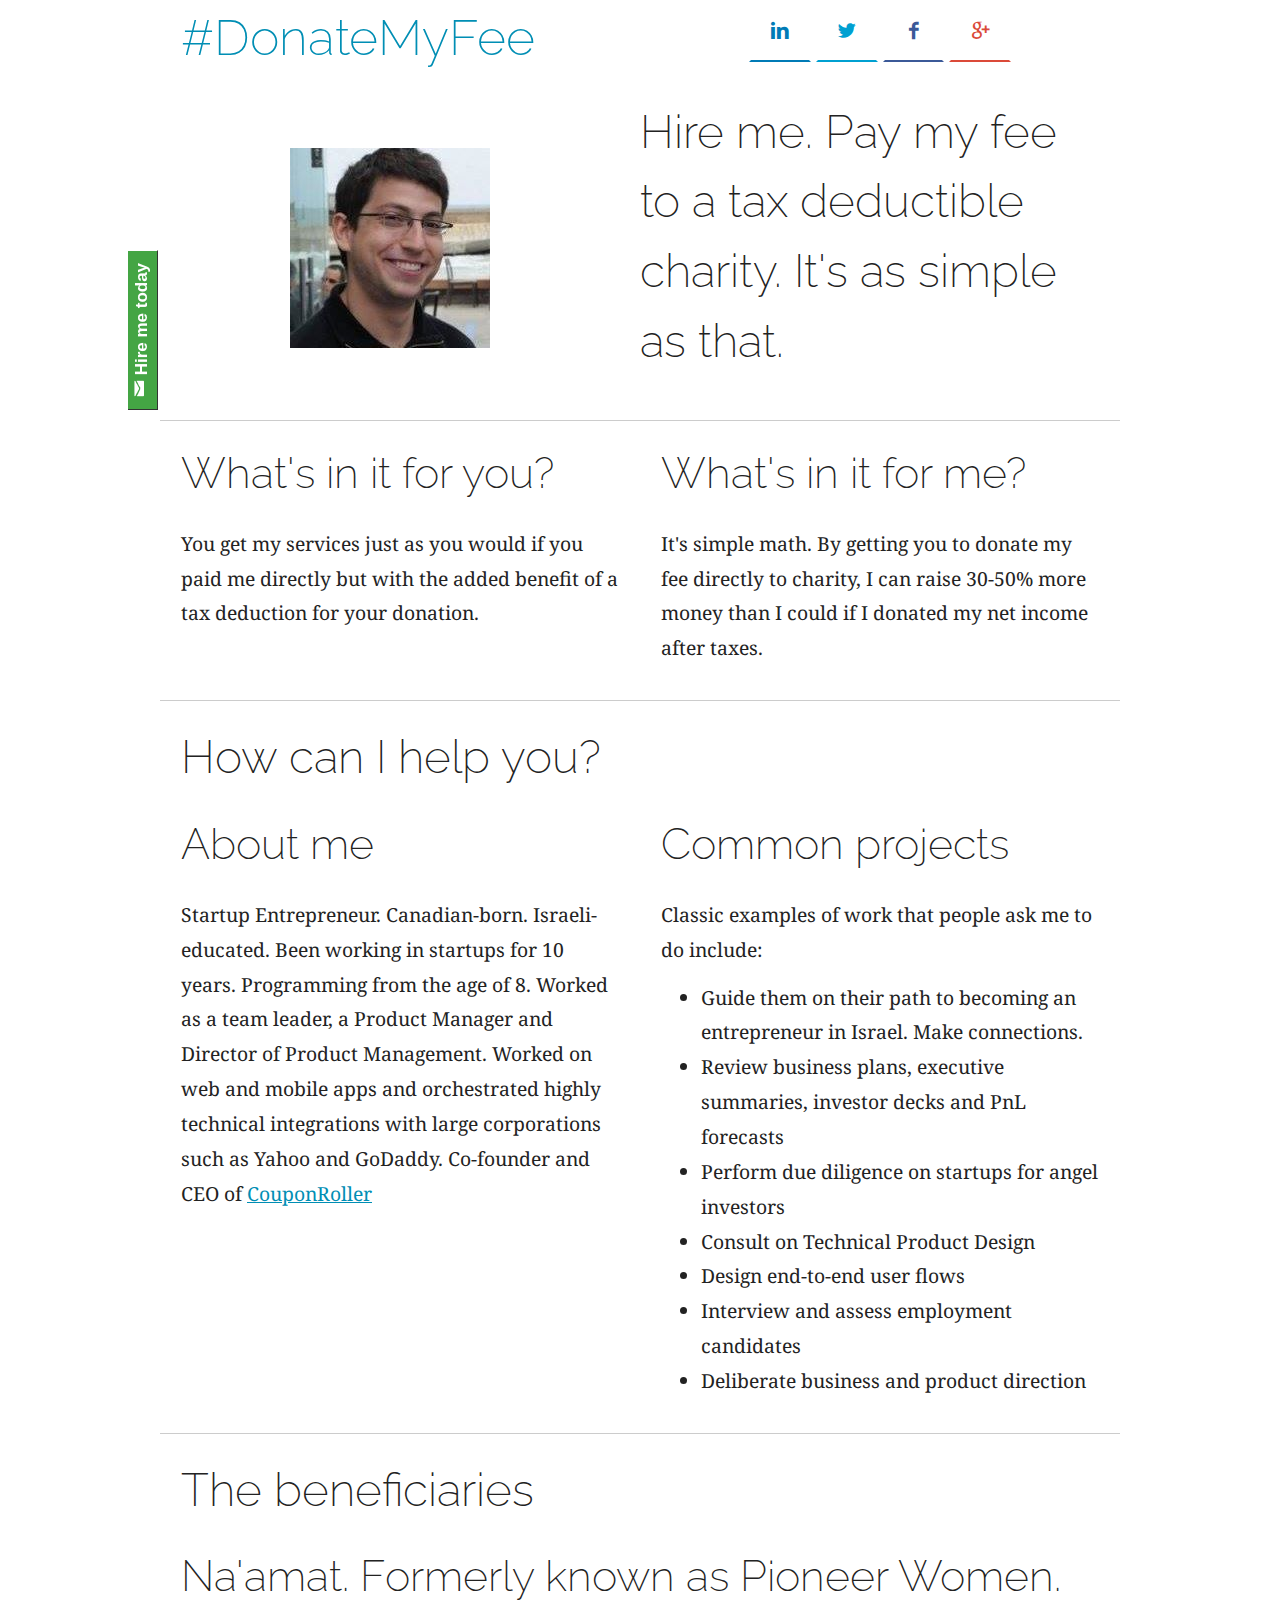
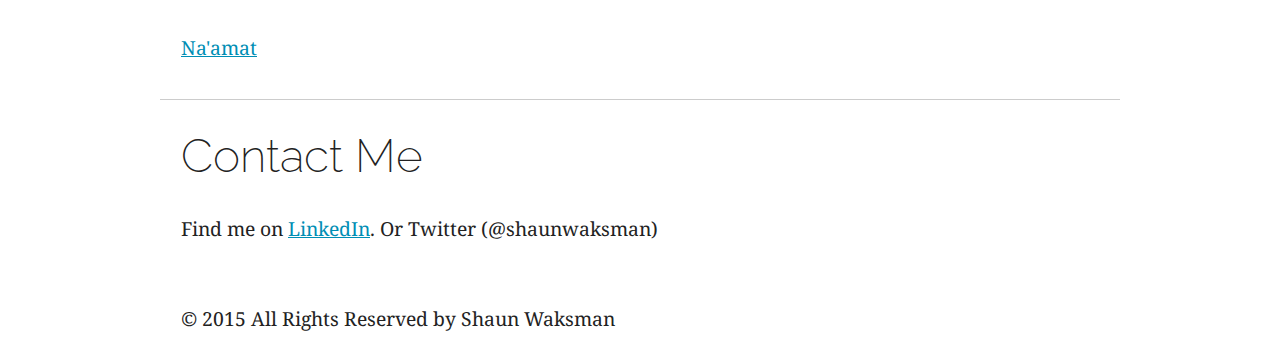
==== shaun.waksman/index.html @ 7dd538f7 "Merge pull request #1 from shaunwaksman/gh-pages" ====
<!DOCTYPE html>
<html lang="en">
<head>
    <meta content="Shaun Waksman" name="author">
    <meta content=
    "Shaun Waksman can help you and your business while you raise money for worthy causes." name=
    "description">
    <meta content=
    "Shaun Waksman, DonateMyFee, #DonateMyFee, Donate, pro bono, consulting, charitable consulting"
    name="keywords">
    <meta content="initial-scale=1" name="viewport">
    <link href=
    "http://fonts.googleapis.com/css?family=Raleway:200,800|Droid+Serif:400,700"
    rel="stylesheet" type="text/css">
    <link href="/css/opt.css?v=20141230162804" rel="stylesheet" type="text/css">
    <title>#DonateMyFee</title>
</head>
<body>
    <div id="feedback">
        <a href="http://goo.gl/forms/pnYUWGOc4P"><i class='icon-mail'></i> Hire
        me today</a>
    </div>
    <div class="vanilla">
        <section>
	<h1><a href="/?referred_by_Shaun.Waksman">#DonateMyFee</a></h1>
            <div class="social">
	    	<a href="https://www.linkedin.com/shareArticle?mini=true&url=http%3A//donatemyfee.org/FIRSTNAME.LASTNAME/&title=DonateMyFee%20Pro-bono%20consulting%20services&summary=Hitech%20consulting%20services%20in%20return%20for%20donations%20to%20charity&source=DonateMyFee.org" alt="Share on LinkedIn" title="Share on LinkedIn"><i class='icon-linkedin'></i></a>
		<a href="https://twitter.com/intent/tweet?url=http%3A//donatemyfee.org/shaun.waksman/&text=Take%20a%20look%20at%20%23DonateMyFee%20Pro-bono%20consulting%20services" alt="Share on Twitter" title="Share on Twitter"><i class='icon-twitter'></i></a>
		<a href="https://www.facebook.com/sharer/sharer.php?u=http%3A//donatemyfee.org/shaun.waksman/" alt="Share on Facebook" title="Share on Facebook"><i class='icon-facebook'></i></a>
		<a href="https://plus.google.com/share?url=http%3A//donatemyfee.org/shaun.waksman/&hl=en" alt="Share on Google+" title="Share on Google+"><i class='icon-googleplus'></i></a>
            </div>
        </section>
        <section>
		<article style="margin:auto;text-align:center;"><img src="images/profile.jpg" alt="Profile picture of Shaun Waksman" ></article><article>
            <h2>Hire me. Pay my fee to a tax deductible charity. It's as simple
            as that.</h2></article>
        </section>
        <hr>
        <section>
            <article>
                <h3>What's in it for you?</h3>
                <p>You get my services just as you would if you paid me
                directly but with the added benefit of a tax deduction for your
                donation.</p>
            </article>
            <article>
                <h3>What's in it for me?</h3>
                <p>It's simple math. By getting you to donate my fee directly
                to charity, I can raise 30-50% more money than I could if I
                donated my net income after taxes.</p>
            </article>
        </section>
        <hr>
        <section>
            <h2>How can I help you?</h2>
        </section>
        <section>
            <article>
                <h3>About me</h3>
		<p>Startup Entrepreneur. Canadian-born. Israeli-educated. Been working in startups for 10 years. Programming from the age of 8. Worked as a team leader, a Product Manager and Director of Product Management. Worked on web and mobile apps and orchestrated highly technical integrations with large corporations such as Yahoo and GoDaddy. Co-founder and CEO of <a href="http://www.couponroller.com">CouponRoller</a></p>
            </article>
            <article>
                <h3>Common projects</h3>
                <p>Classic examples of work that people ask me to do
                include:</p>
                <ul>
                    <li>Guide them on their path to becoming an entrepreneur in Israel. Make connections.</li>
                    <li>Review business plans, executive summaries, investor decks and PnL forecasts</li>
					<li>Perform due diligence on startups for angel investors</li>
					<li>Consult on Technical Product Design</li>
                    <li>Design end-to-end user flows</li>
                    <li>Interview and assess employment candidates</li>
                    <li>Deliberate business and product direction</li>
                </ul>
            </article>
        </section>
        <hr>
        <section>
            <h2>The beneficiaries</h2>
    </section>
        <section>
            <article>
		    <h3>Na'amat. Formerly known as Pioneer Women.</h3>
		    <p><a href="http://www.naamat.org.il/aboutE.php?cat=183">Na'amat</a></p>
            </article>
        </section>
        <hr>
        <section>
            <h2>Contact Me</h2>
        </section>
        <section>
            <article>
		    <p>Find me on <a href="https://www.linkedin.com/profile/view?id=9681283">LinkedIn</a>. Or Twitter (@shaunwaksman)</p>
            </article>
        </section>
        <section id="contact"></section>
        <footer>
            <section>&copy; 2015 All Rights Reserved by Shaun Waksman</section>
        </footer>
    </div><script>
(function(i,s,o,g,r,a,m){i['GoogleAnalyticsObject']=r;i[r]=i[r]||function(){(i[r].q=i[r].q||[]).push(arguments)},i[r].l=1*new Date();a=s.createElement(o), m=s.getElementsByTagName(o)[0];a.async=1;a.src=g;m.parentNode.insertBefore(a,m)})(window,document,'script','//www.google-analytics.com/analytics.js','ga'); ga('create', 'UA-299540-9', 'auto'); ga('send', 'pageview'); var toggle=1; var link="https://docs.google.com/forms/d/1lf7OhpxF0O_LctyxlI3VY95cWx6AnZPH-Wla56XWFoM/viewform?embedded=true"; var iframe=document.createElement('iframe'); iframe.frameBorder=0; iframe.marginheight=0; iframe.marginwidth=0;iframe.id="googleform"; iframe.setAttribute("src", link); function loadMyForm(){if(toggle){document.getElementById("contact").appendChild(iframe); document.getElementById("contact").style.height="1000px"; toggle=0;}else{document.location.hash="#contact";}}; 
    </script>
</body>
</html>
---- css/opt.css ----
html,button,input,select,textarea{color:#222}body{font-size:1em;line-height:1.4;min-width:280px}::-moz-selection{background:#b3d4fc;text-shadow:none}::selection{background:#b3d4fc;text-shadow:none}hr{display:block;height:1px;border:0;border-top:1px solid #ccc;margin:1em 0;padding:0}img{vertical-align:middle}fieldset{border:0;margin:0;padding:0}textarea{resize:vertical}.chromeframe{margin:.2em 0;background:#ccc;color:#000;padding:.2em 0}@font-face{font-family:'entypo';src:url(/css/fonts/entypo2.eot);src:url(/css/fonts/entypo2.eot?#iefix) format("embedded-opentype"),url(/css/fonts/entypo2.ttf) format("truetype"),url(/css/fonts/entypo2.woff) format("woff"),url(/css/fonts/entypo2.svg#entypo) format("svg");font-weight:400;font-style:normal}[class^="icon-"],[class*=" icon-"]{font-family:'entypo';speak:none;font-style:normal;font-weight:400;font-variant:normal;text-transform:none;line-height:1;-webkit-font-smoothing:antialiased;-moz-osx-font-smoothing:grayscale}.icon-mail:before{content:"\e62e"}.icon-twitter:before{content:"\e6f7"}.icon-facebook:before{content:"\e6f9"}.icon-googleplus:before{content:"\e6fc"}.icon-linkedin:before{content:"\e702"}*,:after,:before{-moz-box-sizing:border-box;-webkit-box-sizing:border-box;box-sizing:border-box}.social{margin:.5em 0;float:left;text-align:center;clear:both}.social i{cursor:pointer;display:inline-block;-moz-transition:all .15s ease;-o-transition:all .15s ease;-webkit-transition:all .15s ease;transition:all .15s ease}.social{background:transparent}.social i{color:#34495e;border:2px solid transparent;border-radius:0;padding:1em;position:relative;background:transparent}.social i:hover{top:-2px;border-radius:50%}i:not(:first-child){margin-left:1em}i.icon-facebook{color:#3b5998;border-bottom-color:#3b5998}i.icon-twitter{color:#00a0d1;border-bottom-color:#00a0d1}i.icon-googleplus{color:#db4a39;border-bottom-color:#db4a39}i.icon-linkedin{color:#007bb6;border-bottom-color:#007bb6}i.icon-mail{color:#FFF}#feedback{height:140px;width:140px;position:fixed;top:30%;z-index:998;transform:rotate(-90deg);-webkit-transform:rotate(-90deg);-moz-transform:rotate(-90deg);-o-transform:rotate(-90deg);filter:progid:DXImageTransform.Microsoft.BasicImage(rotation=3)}#feedback a{display:block;background:#44a544;height:30px;width:160px;padding:2px 8px;color:#fff;font-family:Arial,sans-serif;font-size:17px;font-weight:700;text-decoration:none;border-bottom:solid 1px #333;border-left:solid 1px #333;border-right:solid 1px #fff}#feedback a:hover{background:#06c}.ir{background-color:transparent;border:0;overflow:hidden;*text-indent:-9999px}.ir:before{content:"";display:block;width:0;height:150%}.hidden{display:none!important;visibility:hidden}.visuallyhidden{border:0;clip:rect(0 0 0 0);height:1px;margin:-1px;overflow:hidden;padding:0;position:absolute;width:1px}.visuallyhidden.focusable:active,.visuallyhidden.focusable:focus{clip:auto;height:auto;margin:0;overflow:visible;position:static;width:auto}.invisible{visibility:hidden}.clearfix:before,.clearfix:after{content:" ";display:table}.clearfix:after{clear:both}.clearfix{*zoom:1}@media print{*{background:transparent!important;color:#000!important;box-shadow:none!important;text-shadow:none!important}a,a:visited{text-decoration:underline}a[href]:after{content:" (" attr(href) ")"}abbr[title]:after{content:" (" attr(title) ")"}.ir a:after,a[href^="javascript:"]:after,a[href^="#"]:after{content:""}pre,blockquote{border:1px solid #999;page-break-inside:avoid}thead{display:table-header-group}tr,img{page-break-inside:avoid}img{max-width:100%!important}@page{margin:.5cm}p,h2,h3{orphans:3;widows:3}h2,h3{page-break-after:avoid}}article,aside,details,figcaption,figure,footer,header,hgroup,main,nav,section,summary{display:block}audio,canvas,video{display:inline-block;*display:inline;*zoom:1}audio:not([controls]){display:none;height:0}[hidden]{display:none}html{font-size:100%;-ms-text-size-adjust:100%;-webkit-text-size-adjust:100%}html,button,input,select,textarea{font-family:sans-serif}body{margin:0}a:focus{outline:thin dotted}a:active,a:hover{outline:0}h1{font-size:2em;margin:0}h2{font-size:1.5em;margin:0}h3{font-size:1.17em;margin:0}h4{font-size:1em;margin:0}h5{font-size:.83em;margin:0}h6{font-size:.67em;margin:0}abbr[title]{border-bottom:1px dotted}b,strong{font-weight:700}blockquote{margin:1em 40px}dfn{font-style:italic}hr{-moz-box-sizing:content-box;box-sizing:content-box;height:0}mark{background:#ff0;color:#000}p,pre{margin:0}code,kbd,pre,samp{font-family:monospace,serif;_font-family:'courier new',monospace;font-size:1em}pre{white-space:pre;white-space:pre-wrap;word-wrap:break-word}q{quotes:none}q:before,q:after{content:'';content:none}small{font-size:80%}sub,sup{font-size:75%;line-height:0;position:relative;vertical-align:baseline}sup{top:-.5em}sub{bottom:-.25em}dl,menu,ol,ul{margin:0}dd{margin:0 0 0 40px}menu,ol,ul{padding:0 0 0 40px}nav ul,nav ol{list-style:none;list-style-image:none}img{border:0;-ms-interpolation-mode:bicubic}svg:not(:root){overflow:hidden}figure{margin:0}form{margin:0}fieldset{border:1px solid silver;margin:0 2px;padding:.35em .625em .75em}legend{border:0;padding:0;white-space:normal;*margin-left:-7px}button,input,select,textarea{font-size:100%;margin:0;vertical-align:baseline;*vertical-align:middle}button,input{line-height:normal}button,select{text-transform:none}button,html input[type="button"],input[type="reset"],input[type="submit"]{-webkit-appearance:button;cursor:pointer;*overflow:visible}button[disabled],html input[disabled]{cursor:default}input[type="checkbox"],input[type="radio"]{box-sizing:border-box;padding:0;*height:13px;*width:13px}input[type="search"]{-webkit-appearance:textfield;-moz-box-sizing:content-box;-webkit-box-sizing:content-box;box-sizing:content-box}input[type="search"]::-webkit-search-cancel-button,input[type="search"]::-webkit-search-decoration{-webkit-appearance:none}button::-moz-focus-inner,input::-moz-focus-inner{border:0;padding:0}textarea{overflow:auto;vertical-align:top}table{border-collapse:collapse;border-spacing:0}div.vanilla,body.vanilla{font-family:'Droid Serif','Times New Roman',serif;font-size:100%;line-height:1.8em;margin-top:55px}div.vanilla,body.vanilla > *{font-size:1em}body div.vanilla{margin-left:35px;}.vanilla h1,.vanilla h2,.vanilla h3,.vanilla h4,.vanilla h5,.vanilla h6{font-weight:200;font-family:'Raleway',Helvetica,Arial,sans-serif;line-height:1.5em;margin-bottom:.5em}.vanilla h1{font-size:2.6em}.vanilla h2{font-size:2.4em}.vanilla h3{font-size:2.2em}.vanilla h4{font-size:1.8em}.vanilla h5{font-size:1.4em}.vanilla h6{font-size:1.2em}.vanilla p,.vanilla ul,.vanilla ol{margin-bottom:13px}.vanilla a:link{color:#008EB4}.vanilla a:visited{color:#4a00b4}.vanilla a:hover,.vanilla a:focus{color:#00a2ce}.vanilla a:active{text-decoration:none}.vanilla tr{border-bottom:1px solid #ccc;border-top:1px solid #ccc}.vanilla th,.vanilla td{border-right:1px solid #ccc;border-left:1px solid #ccc;padding:3px}.vanilla input[type="submit"],.vanilla input[type="button"],.vanilla button{-webkit-border-radius:3px;-moz-border-radius:3px;border-radius:3px;background:#f8f8f8;background:-webkit-gradient(linear,left bottom,left top,color-stop(0,#f0f0f0),color-stop(1,#fff));background:-ms-linear-gradient(bottom,#f0f0f0,#fff);background:-moz-linear-gradient(center bottom,#f0f0f0 0%,#fff 100%);background:-o-linear-gradient(#fff,#f0f0f0);filter:progid:DXImageTransform.Microsoft.gradient(startColorstr='#ffffff',endColorstr='#f0f0f0',GradientType=0);border:1px solid #e0e0e0;padding:5px 8px;font-size:.9em}.vanilla input[type="submit"]:hover,.vanilla input[type="button"]:hover,.vanilla button:hover,.vanilla input[type="submit"]:focus,.vanilla input[type="button"]:focus,.vanilla button:focus{background:#f0f0f0;background:-webkit-gradient(linear,left bottom,left top,color-stop(0,#e8e8e8),color-stop(1,#f8f8f8));background:-ms-linear-gradient(bottom,#e8e8e8,#f8f8f8);background:-moz-linear-gradient(center bottom,#e8e8e8 0%,#f8f8f8 100%);background:-o-linear-gradient(#f8f8f8,#e8e8e8);filter:progid:DXImageTransform.Microsoft.gradient(startColorstr='#f8f8f8',endColorstr='#e8e8e8',GradientType=0)}.vanilla input[type="submit"]:active,.vanilla input[type="button"]:active,.vanilla button:active{background:#e8e8e8;background:-webkit-gradient(linear,left bottom,left top,color-stop(0,#f8f8f8),color-stop(1,#e8e8e8));background:-ms-linear-gradient(bottom,#f8f8f8,#e8e8e8);background:-moz-linear-gradient(center bottom,#f8f8f8 0%,#e8e8e8 100%);background:-o-linear-gradient(#e8e8e8,#f8f8f8);filter:progid:DXImageTransform.Microsoft.gradient(startColorstr='#e8e8e8',endColorstr='#f8f8f8',GradientType=0)}.vanilla img,.vanilla embed,.vanilla video,.vanilla object{max-width:100%;height:auto}.vanilla iframe{max-width:100%;width:100%;height:100%;display:block}.vanilla > :not(.vanilla){margin-bottom:21px;float:none;display:-webkit-box;display:-moz-box;display:box;display:-ms-flexbox;display:-webkit-flex;display:flex}.vanilla > :not(.vanilla) > *{float:none;display:block;width:0;width:100%;-moz-box-flex:4;-webkit-box-flex:4;box-flex:4;-webkit-flex-grow:4;-moz-flex-grow:4;-ms-flex-grow:4;flex-grow:4;margin:0 21px}.vanilla > :not(.vanilla) > header,.vanilla > :not(.vanilla) > section,.vanilla > :not(.vanilla) > nav,.vanilla > :not(.vanilla) > article,.vanilla > :not(.vanilla) > main,.vanilla > :not(.vanilla) > address,.vanilla > :not(.vanilla) > footer{-moz-box-flex:8;-webkit-box-flex:8;box-flex:8;-webkit-flex-grow:8;-moz-flex-grow:8;-ms-flex-grow:8;flex-grow:8}.vanilla > :not(.vanilla) > input[type="submit"],.vanilla > :not(.vanilla) > input[type="button"],.vanilla > :not(.vanilla) > button{-moz-box-flex:0;-webkit-box-flex:0;box-flex:0;-webkit-flex-grow:0;-moz-flex-grow:0;-ms-flex-grow:0;flex-grow:0;width:auto}.vanilla > :not(.vanilla) > script{display:none!important}.vanilla > input:not(.vanilla),.vanilla > label:not(.vanilla),.vanilla > select:not(.vanilla),.vanilla > datalist:not(.vanilla),.vanilla > button:not(.vanilla),.vanilla > output:not(.vanilla),.vanilla > progress:not(.vanilla),.vanilla > textarea:not(.vanilla),.vanilla > meter:not(.vanilla){margin-bottom:13px}.vanilla > script{display:none!important}form.vanilla > :not(.vanilla){margin-bottom:13px}.vanilla > .not-vanilla{display:block;width:auto}.vanilla > .not-vanilla > *{width:auto}@media (max-width: 768px){.vanilla > :not(.vanilla){display:block}.vanilla > :not(.vanilla) > *{display:block;width:auto;margin-bottom:21px}.vanilla > :not(.vanilla) > script{display:none!important}> script{display:none!important}}@media (min-width: 980px){body{font-size:110%;width:100%;text-align:center}body div.vanilla{font-size:110%;text-align:left;width:75%;margin:0 auto}#feedback{left:10%}.vanilla > :not(.vanilla) > img{max-width:960px;margin-left:15%}}@media (max-width: 768px){div.vanilla,body.vanilla{font-size:130%}}@media (max-width: 480px){div.vanilla,body.vanilla{font-size:80%;}.vanilla > :not(.vanilla) > img{margin-left:0;}body div.vanilla{ margin-left: 7%;}}
.slider{
  width:794px;
  height:405px;
  overflow:hidden;
  border:0px solid;
  border-top-color:#856036;
  border-left-color:#5d4426;
  border-bottom-color:#856036;
  border-right-color:#5d4426;
  position:relative;

}
.photo{
  position:absolute;
  -webkit-animation:round 16s infinite;
  -moz-animation:round 16s infinite;
  -o-animation:round 16s infinite;
  animation:round 16s infinite;
  opacity:0;
}
@-webkit-keyframes round{
  25%{opacity:1;}
  40%{opacity:0;}
}
@-moz-keyframes round{
  25%{opacity:1;}
  40%{opacity:0;}
}
@-o-keyframes round{
  25%{opacity:1;}
  40%{opacity:0;}
}
@keyframes round{
  25%{opacity:1;}
  40%{opacity:0;}
}
img:nth-child(4){
	-webkit-animation-delay:0s;
        -moz-animation-delay:0s;
        -o-animation-delay:0s;
        animation-delay:0s;
}
img:nth-child(3){
        -webkit-animation-delay:4s;
        -moz-animation-delay:4s;
        -o-animation-delay:4s;
        animation-delay:4s;
}
img:nth-child(2){
        -webkit-animation-delay:8s;
        -moz-animation-delay:8s;
        -o-animation-delay:8s;
        animation-delay:8s;
}
img:nth-child(1){
        -webkit-animation-delay:12s;
        -moz-animation-delay:12s;
        -o-animation-delay:12s;
        animation-delay:12s;
}
h1 a{text-decoration:none};
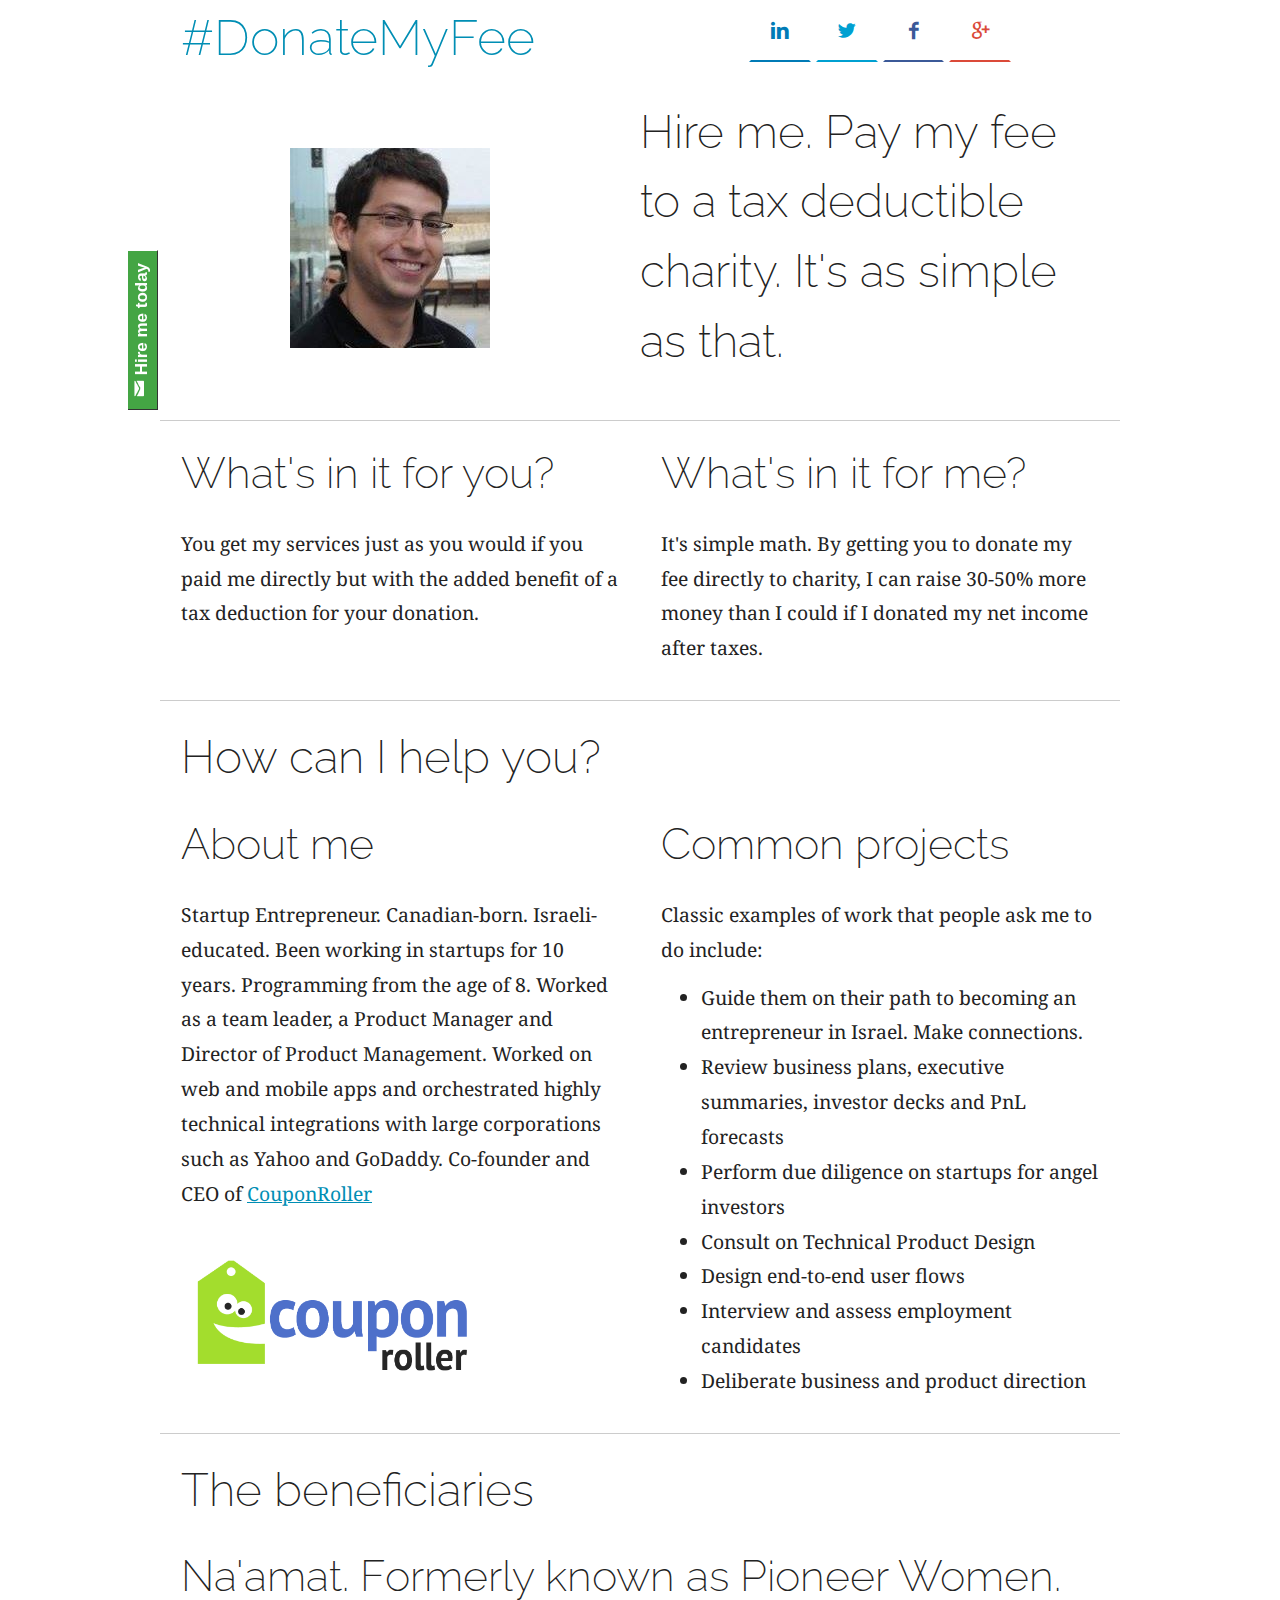
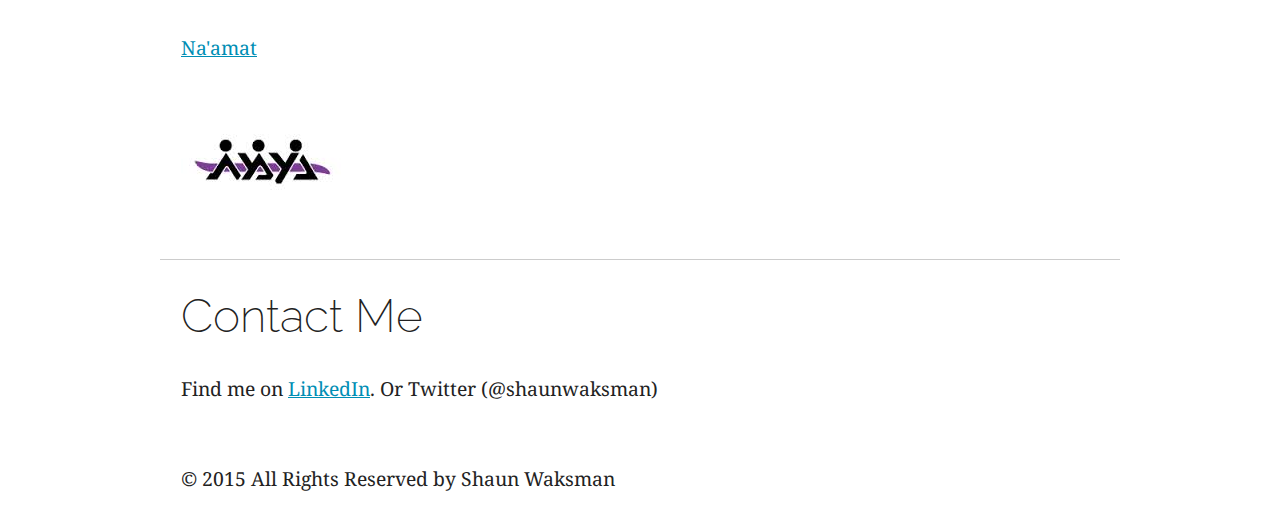
==== commit 9ee74c46: "Merge pull request #2 from shaunwaksman/gh-pages" ====
--- a/shaun.waksman/index.html
+++ b/shaun.waksman/index.html
@@ -57,7 +57,7 @@
         <section>
             <article>
                 <h3>About me</h3>
-		<p>Startup Entrepreneur. Canadian-born. Israeli-educated. Been working in startups for 10 years. Programming from the age of 8. Worked as a team leader, a Product Manager and Director of Product Management. Worked on web and mobile apps and orchestrated highly technical integrations with large corporations such as Yahoo and GoDaddy. Co-founder and CEO of <a href="http://www.couponroller.com">CouponRoller</a></p>
+		<p>Startup Entrepreneur. Canadian-born. Israeli-educated. Been working in startups for 10 years. Programming from the age of 8. Worked as a team leader, a Product Manager and Director of Product Management. Worked on web and mobile apps and orchestrated highly technical integrations with large corporations such as Yahoo and GoDaddy. Co-founder and CEO of <a href="http://www.couponroller.com">CouponRoller</a><br/><br/><a href="http://www.couponroller.com"><img src="images/couponroller.png" width="300px" alt="CouponRoller"></a></p>
             </article>
             <article>
                 <h3>Common projects</h3>
@@ -82,6 +82,7 @@
             <article>
 		    <h3>Na'amat. Formerly known as Pioneer Women.</h3>
 		    <p><a href="http://www.naamat.org.il/aboutE.php?cat=183">Na'amat</a></p>
+			<a href="http://www.naamat.org.il/aboutE.php?cat=183"><img src="images/naamat.jpg" alt="Naamatfs"></a>
             </article>
         </section>
         <hr>
